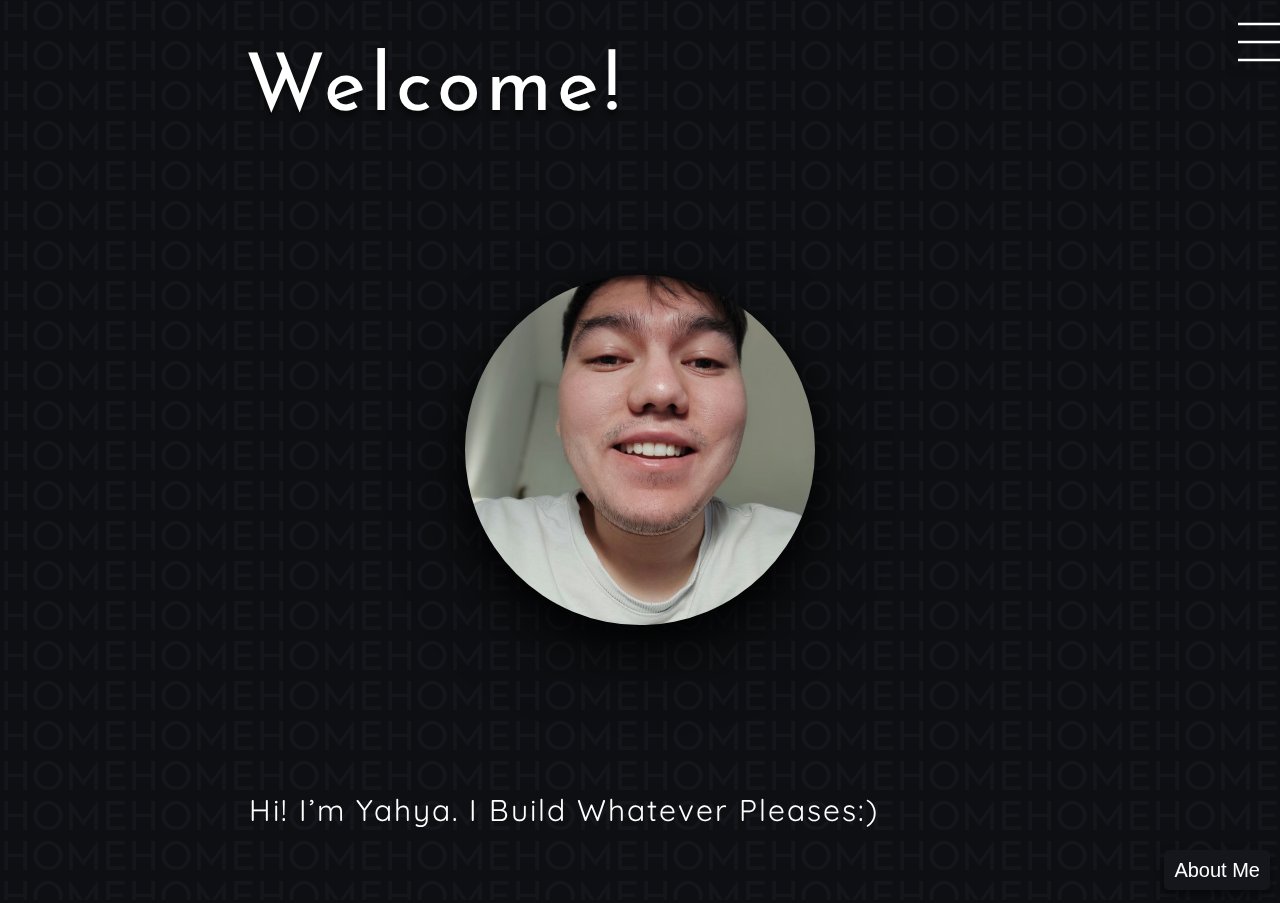
==== index.html @ c784afef "Fixes, Cleanings, New UIs, Optimizing For Mobile Paths, UX, Cleaner Code, + UIs, No Blurs On Mobile," ====
<!DOCTYPE html>
<html lang="en" dir="ltr">
  <head>
    <meta charset="utf-8">
    <meta name="viewport" content="initial-scale=1.0, width=device-width">

    <link rel="stylesheet" href="/css/common.css">
    <link rel="stylesheet" href="/css/styles.css">
    <link rel="stylesheet" href="/css/master.css">

    <script type="module" src="/js/main.js"></script>

    <title>woXrooX</title>
  </head>
  <body>

    <background>
      <canvas></canvas>
    </background>

    <button type="button"><img src="/svg/menu.svg"></button>

    <menu>

      <a href="#home">Home</a>

      <a href="#questions">FAQ</a>

      <a href="#experiences">Skills / Experiences</a>

      <a href="#history">My Journey</a>

      <a href="#connexion">Connexion</a>

      <a href="#credits">Credits</a>

    </menu>

    <section id="home">

      <header>Welcome!</header>

      <main>

        <img src="/images/me.jpg" class="me movement">

      </main>

      <footer>

        <p>Hi! I’m Yahya. I Build Whatever Pleases:)</p>

        <button value="About Me">About Me</button>

      </footer>

      <more>
        I am a full-stack web developer but don't want to limit myself to only web development. I never finished a University nor got any BS degree. Despite not being a student I am spending my lifetime learning interesting things. Other than programming I am interested in photo and video editing, math, physics, playing video games, playing football IRL and working out. Following pages try to showcase some of my knowledge and experiences.
      </more>

    </section>

    <section id="questions">
      <header>FAQ</header>

      <main>

        <img src="/images/ask.jpg" class="themeImageCenter">

      </main>

      <footer>

        <!-- <p>If You Can't Find An Answer To Your Question Feel Free To Contact Me</p> -->
        <p>Frequently Asked Questions</p>

        <button value="Go To FAQ">Go To FAQ</button>

      </footer>

      <more>

        <p>Where are You from?</p>
        <p>I was born in Kokand, Uzbekistan 🇺🇿.</p>

        <p>Where do You live?</p>
        <p>Currently I live in Warsaw, Poland 🇵🇱.</p>

        <p>What languages do You know?</p>
        <p>Uzbek is my native language. My English and Russian language skills are at a professional level.</p>

        <p>Do You have a CS degree or related one?</p>
        <p>No, I am a full self taught programmer.</p>

        <p>What's your operating system of choice?</p>
        <p>My choice of OS is Linux with that being said I used to use Windows for a long period of time and MacOS is a Unix-like OS so using all of them won't be a problem.</p>

        <p>What's your web stack?</p>
        <p>
          OS: Unix-like OS.
          <br>Databases: SQL and NoSQL.
          <br>Back-End: C++ / PHP / Python / JavaScript.
          <br>Front-End: HTML / CSS / JavaScript.
          <br><i style="font-size: 0.7em;">(Every framework / library based on the mentioned languages can be included in my stack.)</i>
        </p>

        <p>What kind of environment would You like to work in?</p>
        <p>Ideal place for me is where I am surrounded by creative minds, different thinkers who can think out of the box and push the limits and most important a place with positive vibes! I think these attributes are the definition of success and allow new ideas to come to live with ease.</p>

        <p>Would You like to work remotely or in an office?</p>
        <p>Each of the options has pros and cons. I personally like working from home, especially when it comes to creating software. As long as we have electricity, internet connection and a laptop we can work from anywhere in the world. With that being said, when it comes to communicating with people I prefer to have a conversation in real life, physically close and most importantly eye to eye contact. In the end of the day it depends and we choose what benefits more for the people.</p>

        <p>Are You allowed to work in X country?</p>
        <p>General speaking, I'm allowed to work remotely anywhere in the world.</p>

        <p>Can You fix printers?</p>
        <p>No! Yes but Nooo!!!</p>

      </more>

    </section>

    <section id="experiences">
      <header>Experiences</header>

      <main>

        <img src="/images/skills4.jpg" class="themeImageCenter">

      </main>

      <footer>

        <p>Skills And Experiences Timeline</p>

        <button value="Show Me What You Got!">Show Me What You Got!</button>

      </footer>

      <more>

        <section class="years"></section>

      </more>

    </section>

    <section id="history">
      <header>My Journey</header>
      <main>
        <img src="/images/road2.jpg" class="themeImageCenter">
      </main>
      <footer>
        <p>How I Became Interested In Programming?</p>
        <button value="Continue Reading">Continue Reading</button>
      </footer>
      <more>

        It all started in summer 2012, the year I got my first PC and became addicted to playing video games! I started thinking about making my own game and the journey began. Google Search and YouTube were my best friends because I hadn't got any teachers, relatives or friends who had programming knowledge. That year I discovered Java and made a simple “Snake” game which runs on CLI. While making the “Snake” game I came across a few issues. First Java was not my language. Second I started thinking about my time management because I was still playing lots of video games and I felt like wasting my time. Time management issues made me question my interest in making video games. I thought If I make a good game then it may become a source of wasting time. Finally I decided to not make games. I was thinking how to direct my knowledge for the better. At that time “Facebook” was famous and their simple idea was “Connecting People”. I loved their website but found a few missing pieces to make “Facebook” a masterpiece and again I came back to my good old friends Google Search and Youtube. I searched a lot on how to make a simple website later I found that PHP is the language to go (Still 2012) if I want to build websites. Yeah PHP is good. I liked it. Learned language syntax then started cloning “Facebook” from scratch. While building my social network I faced new challenges. So far I never worked with databases but in social networks everything is data. I needed to learn how to store data, access, update and delete it. I found MySQL, later understood, all SQL databases are similar. I forgot to mention about HTML, CSS, JavaScript (Simple Vanilla JS no frameworks yet). I learned just enough of the front-end languages to make my website look good. Meanwhile I made one commercial static website which was my first income (I am still in college). Entering to Web Development introduced me to new doors, new programming languages, new challenges most importantly my vision became broader. I didn't stick only to PHP. I was playing with C/C++, Assembly, NodeJS, and Python . Desktop apps were interesting to make and use them compared to web browsers so I was thinking of integrating my website to a desktop app. When I was bored of coding I always played with Photoshop. It was my second biggest interest at that time. I was so interested in video editing but my PC wasn't powerful enough to handle high performance tasks so I left that field for the future. My main focus was on web development. At that time I didn't know Front-End or Back-End names. I just build anything to make it work. I tried Python’s Flask. I liked it. It was so fast to finish the projects but not the best performance on production. I tried NodeJS for the back-end. It was smooth but I didn't like using JavaScript as a backend language. I tried every new trend because I didn't want to be left behind. Vue, React, Cordova for Mobile, Electron For Desktop almost every new trend. So Yeah this is my "Journey To Programming".

      </more>


    </section>

    <section id="connexion">
      <header>Connexion</header>
      <main>
        <span><img class="eMail" src="/svg/eMail.svg">woXrooX@gmail.com</span>
      </main>
      <footer>
        <a target="_blank" href="https://github.com/woXrooX"><img src="/svg/github.svg"></a>
        <a target="_blank" href="https://twitter.com/woXrooX"><img src="/svg/twitter.svg"></a>
        <a target="_blank" href="https://www.youtube.com/channel/UCU_LrFR7nilJpxT38iIR6XA"><img src="/svg/youTube.svg"></a>
        <a target="_blank" href="https://www.instagram.com/woXrooX/"><img src="/svg/instagram.svg"></a>
        <a target="_blank" href="https://www.linkedin.com/in/woxroox/"><img src="/svg/linkedin.svg"></a>
      </footer>
    </section>

    <section id="credits">
      <header>Huge Thanks!</header>
      <main>

        <p>
          <b>Needs No Introduction</b>
          <a target="_blank" href="https://stackoverflow.com">Stackoverflow</a>
        </p>

        <p>
          <b>The Best Place For Documentations For Web Development</b>
          <a target="_blank" href="https://developer.mozilla.org">the Mozilla Developer Network</a>
        </p>

        <p>
          <b>Beautiful Fonts And Icons</b>
          <a target="_blank" href="https://fonts.google.com">Google Fonts</a>
        </p>

        <p>
          <b>Lovely Fonts</b>
          <a target="_blank" href="https://www.dafont.com">Dafont</a>
        </p>

        <p>
          <b>Awesome Color Palettes</b>
          <a target="_blank" href="https://colorhunt.co">Color Hunt</a>
        </p>

        <p>
          <b>Gorgeous Images For Everyone</b>
          <a target="_blank" href="https://unsplash.com">Unsplash</a>
        </p>

        <p>
          <b>Free SVG Vectors For Commercial Use.</b>
          <a target="_blank" href="https://www.svgrepo.com/">SVG Repo</a>
        </p>

      </main>
    </section>

  </body>
</html>
---- css/common.css ----
*{
  margin: 0px;padding: 0px;
  box-sizing: border-box;
  outline: none;
  text-decoration: none;

  /* Remove Mobile Tap Highlight */
  -webkit-tap-highlight-color: transparent;

}



/* Remove Default Scroll Bar */
*{
  -ms-overflow-style: none;
  scrollbar-width: none;
}
*::-webkit-scrollbar{
  display: none;

}

/***************** Fonts START */
/* Demo */
/* @font-face{
  font-family: demo;
  src:url(../fonts/JosefinSans.ttf);
} */

/* Title */
@font-face{
  font-family: JosefinSans;
  src:url("/fonts/JosefinSans.ttf");
}

/* Body */
@font-face{
  font-family: Quicksand;
  src:url("/fonts/Quicksand.ttf");
}

/* History */
@font-face{
  font-family: Dosis;
  src:url("/fonts/Dosis.ttf");
}

/* Questions */
@font-face{
  font-family: VarelaRound;
  src:url("/fonts/VarelaRound.ttf");
}
/***************** Fonts END */
---- css/styles.css ----
.movement{
  animation-name: movement;
  animation-duration: calc(var(--transition-velocity) * 20);
  animation-delay: var(--transition-velocity);
  animation-iteration-count: infinite;
  animation-direction: alternate;
}
@keyframes movement {
  0%{transform: scale(1) translate(0%, 0%);}
  20%{transform: scale(1.04) translate(2%, 0%);}
  40%{transform: scale(1) translate(0%, 0%);}
  60%{transform: scale(1.03) translate(0%, 1%);}
  80%{transform: scale(1.01) translate(0%, 0%);}
  100%{transform: scale(1.05) translate(-1%, -0.5%);}
}
---- css/master.css ----
:root{
  --z-minus: -1;
  --z-body: 1;
  --z-background: 2;
  --z-background-cover: 3;
  --z-section: 4;
  --z-more-button: 5;
  --z-menu-button: 6;
  --z-menu: 7;

  --color-highlight: red;
  --color-background: rgba(14, 15, 18, 1);
  --color-middleground: rgba(21, 22, 27, 1);
  --color-foreground: rgba(91, 100, 110, 1);
  --color-font: #ffffff;
  --color-font-secondary: #cccccc;

  --transition-velocity: 500ms;
  --fade-in-motion-range: 40px;
  --motion-range: 100px;
  --animation-duration: 500ms;

  --radius: 5px;
  --padding: 10px;
}

body{
  background-color: var(--color-background);

  color: var(--color-font);
  font-family: Quicksand;
  font-size:10px;

  height: 100vh;
  width: 100vw;

  display: grid;
  place-items: center;
  overflow: hidden;
}

/* Background START */
body > background{
  /* Grids */
  /* background-image:
    radial-gradient(circle at center center, transparent 0%,rgb(33,33,33) 99%),
    repeating-linear-gradient(0deg, rgba(163, 163, 163,0.2) 0px, rgba(163, 163, 163,0.2) 1px,transparent 1px, transparent 20px),
    repeating-linear-gradient(90deg, rgba(163, 163, 163,0.2) 0px, rgba(163, 163, 163,0.2) 1px,transparent 1px, transparent 20px),
    linear-gradient(90deg, rgb(33,33,33),rgb(33,33,33)); */

  width: 100vw;
  height: 100vh;

}
body > background::after{
  content: "";

  width: 100%;
  height: 100%;

  position: fixed;
  top: 0px;
  left: 0px;
  z-index: var(--z-background-cover);

  transition: var(--transition-velocity) ease-in-out;
  transition-property: background-color, backdrop-filter, box-shadow;

}
body > background.moreShown::after{
  background-color: rgba(0, 0, 0, 0.5);
  backdrop-filter: blur(3px);

  box-shadow:
    inset 0px 0px 200px 50px rgba(0, 0, 0, 0.8),
    inset 0px 0px 100px 10px rgba(0, 0, 0, 0.5),
    inset 0px 0px 500px 20px rgba(0, 0, 0, 0.3)
  ;
}
body > background > canvas{
  position: relative;
  z-index: var(--z-background);

  transition: var(--transition-velocity) ease-in-out;
  transition-property: transform;

}
body > background.moreShown > canvas{
  transform: scale(1.2);

}
/* Background END */


/* Menu START */
body > button{
  appearance: none;
  all: unset;

  cursor: pointer;

  background-color: rgba(0, 0, 0, 0.05);
  backdrop-filter: blur(1px);

  padding: 2px 12px;

  border-radius: var(--radius);

  position: fixed;
  top: 10px;
  right: -30px;
  z-index: var(--z-menu-button);

  transition: calc(var(--transition-velocity) / 3) ease-in;
  transition-property: right, background-color, backdrop-filter;
}
body > button:where(:hover, :focus){
  background-color: rgba(0, 0, 0, 0.2);
  backdrop-filter: blur(5px);

  right: 10px;

}
body > button > img{
  height: 60px;
  width: 60px;

}

body > menu{
  background-color: rgba(0, 0, 0, 0.7);
  backdrop-filter: blur(20px);

  width: 100vw;
  height: 100vh;

  opacity: 0;
  pointer-events: none;
  display: flex;
  flex-direction: column;
  align-items: center;
  justify-content: space-around;

  padding: 20vh 0px;

  position: fixed;
  top: 0px;
  right: 0px;
  bottom: 0px;
  left: 0px;
  z-index: var(--z-menu);

  transition: calc(var(--transition-velocity) / 2) ease-in-out;
  transition-property: opacity;

}
body > menu.show{
  opacity: 1;
  pointer-events: all;

}
body > menu > a{
  color: var(--color-font);
  text-transform: uppercase;
  font-size: 3em;
  letter-spacing: 2px;

  padding: var(--padding);

  transition: calc(var(--transition-velocity) / 4) ease-in;
  transition-property: color, letter-spacing;

}
body > menu > a:where(:hover, :focus, :active, [active]){
  color: var(--color-highlight);
  letter-spacing: 4px;

}
/* Menu END */

body > section{
  opacity: 0;
  overflow: hidden;
  display: grid;
  grid-template-rows: 20vh 60vh 20vh auto;
  place-items: center;

  width: 100vw;
  max-width: 1000px;
  height: 100vh;

  position: fixed;
  z-index: var(--z-minus);

}
body > section:target{
  opacity: 1;
  z-index: var(--z-section);
  animation: fadeIn calc(var(--animation-duration) / 2);

}
@keyframes fadeIn{
  0%{
    opacity: 0;
    transform: scale(0.95);
  }
  100%{
    opacity: 1;
    transform: scale(1);
  }
}
body > section:target.scrollable{
  overflow-y: scroll;

}
body > section > header{
  font-family: JosefinSans;

  font-size: 8em;
  text-align: left;
  letter-spacing: 5px;
  text-shadow: 0px 5px 5px rgba(0, 0, 0, 0.5);

  width: 80%;
  padding: 5vh 5px;

}
body > section > main{
  height: 100%;
  width: 100%;
  padding: var(--padding);

}
body > section > main > img.themeImageRight{
  object-fit: cover;

  box-shadow: 0px 0px 20px 5px rgba(0, 0, 0, 0.6);

  width: 60%;
  height: 80%;

  position: absolute;
  left: 80%;
  top: 70%;
  transform: translate(-70%, -70%);
  z-index: var(--z-minus);

}
body > section > main > img.themeImageCenter{
  object-fit: cover;

  box-shadow:
    0px 0px 20px 5px rgba(0, 0, 0, 0.6),
    0px 20px 80px -30px rgba(0, 0, 0, 1)
  ;

  width: 80%;
  height: 80%;
  border-radius: var(--radius);

  position: absolute;
  left: 50%;
  top: 50%;
  transform: translate(-50%, -50%);
  z-index: var(--z-minus);

}
body > section > footer{
  width: 100%;
  display: grid;
  grid-template-columns: 1fr auto;
  place-items: center;

  padding: var(--padding);
  padding-left: 0px;
}
body > section > footer > p{
  width: 80%;

  font-size: 3em;
  text-align: left;
  letter-spacing: 2px;

  padding: 10px 10px;
}

body > section > footer > button{
  font-size: 2em;
  color: var(--color-font);

  background-color: var(--color-middleground);
  border: unset;
  border-radius: var(--radius);
  box-shadow: 0px 5px 10px 0px rgba(0, 0, 0, 0.5);

  width: auto;
  height: 2em;
  padding: 0px var(--padding);

  cursor: pointer;

  position: fixed;
  right: var(--padding);
  bottom: var(--padding);

  /* top: calc(100vh - 50px);
  left: calc(100vw - 300px); */

  z-index: var(--z-more-button);

  transition: calc(var(--transition-velocity) / 4) ease-in-out background-color;

}
body > section > footer > button:hover{
  background-color: var(--color-background);

}


body > section > more{
  display: none;

  font-size: 2em;
  letter-spacing: 4px;
  line-height: 2em;
  text-align: justify;

  width: 100%;
  padding: calc(var(--padding) * 4);
  padding-bottom: calc(var(--padding) * 8);

}
body > section > more.show{
  display: block;

}


/******************* Home START */
body > section#home > main{
  display: grid;
  place-items: center;
  grid-gap: 50px;

}
body > section#home > main > img.me{
  object-fit: cover;

  width: 60vw;
  max-width: 350px;
  height: 60vw;
  max-height: 350px;

  border-radius: 100%;
  box-shadow:
    0px 10px 20px 5px rgba(0, 0, 0, 0.4),
    0px 20px 60px -10px rgba(0, 0, 0, 0.5),
    0px 30px 80px -10px rgba(0, 0, 0, 0.7)
  ;
}
/******************* Home END */

/******************* Questions START */
body > section#questions > more > p{
  opacity: 0;

  font-family: VarelaRound;
  font-size: 1em;
  letter-spacing: 2px;
  text-align:justify;

  padding: 0px 10px;

  filter: blur(3px);

  transform: translateY(calc(var(--motion-range) / 2));

  transition: var(--transition-velocity) ease-in;
  transition-property: transform, opacity, filter;

}
body > section#questions > more > p.observing{
  opacity: 1;

  filter: blur(0px);

  transform: translateY(0px);

}
body > section#questions > more > p:nth-child(odd){
  font-weight: bold;
}
body > section#questions > more > p:nth-child(even){
  margin-bottom: 30px;

}
/******************* Questions START */

/******************* Skill START */
/* Years START */
body > section#experiences > more > section.years{
  opacity: 0.5;
  display: flex;
  flex-direction: row;
  justify-content: space-between;
  align-items: center;

  margin-bottom: var(--padding);

  font-size: 0.8em;
  font-variant-numeric: slashed-zero;

}
body > section#experiences > more > section.years > span{
  text-align: center;

  width: 100%;

}
/* Years END */
body > section#experiences > more > span{
  font-size: 1.5em;
  font-family: VarelaRound;

}
/* Lifespan START */
body > section#experiences > more > span.lifespan{
  color: var(--color-font-secondary);
  font-family: Quicksand;

}
/* Lifespan END */
/* Progress Bar END */
body > section#experiences > more > div{
  background-color: var(--color-background);

  width: 100%;
  height: 30px;
  margin-bottom: 20px;
  margin-top: 5px;

  border-radius: 5px;
  box-shadow: 0px 2px 10px 5px rgba(0, 0, 0, 0.1);

}
body > section#experiences > more > div > div{
  background: linear-gradient(90deg, rgba(31,109,159,1) 32%, rgba(0,255,38,1) 100%);

  width: 0%;
  height: 100%;

  border-radius: 5px;

  transition: 500ms width cubic-bezier(.84,-0.01,.73,1.01);

}
/* Progress Bar END */
/******************* Skill END */

/******************* History START */
body > section#history > more{
  font-family: Dosis;

}
/******************* History END */

/******************* Contact START */
body > section#connexion > main{
  display: grid;
  place-items: center;
}
body > section#connexion > main > span{
  font-size: 4em;
  display: flex;
  flex-direction: column;
  align-items: center;

  transition: calc(var(--transition-velocity) / 2) ease;
  transition-property: letter-spacing;

}
body > section#connexion > main > span > img{
  height: 2em;
  width: 2em;
  transition: calc(var(--transition-velocity) / 2) ease;
  transition-property: transform;
}
body > section#connexion > footer{
  display: flex;
  flex-direction: row;
  align-items: center;
  justify-content: center;
  gap: 50px;
  padding: var(--padding);

}
body > section#connexion > footer > a > img{

  filter: brightness(0) invert(1);

  width: 80px;
  height: 80px;

  transition: calc(var(--transition-velocity) / 4) ease-in-out;
  transition-property: filter, transform;

}
body > section#connexion > footer > a > img:where(:hover, :focus, :active){
  transform: scale(1.2);
  filter: brightness(100%) invert(0);

}
/******************* Contact END */

/******************* Credits START */
body > section#credits > main{
  text-align: center;
  font-size: 1.5em;

}
body > section#credits > main > p{
  display: flex;
  gap: 10px;

  margin-bottom: 30px;

}
body > section#credits > main > p > a{
  color: var(--color-font-secondary);

}
body > section#credits > main > p > a:where(:hover, :focus, :active]){
  color: var(--color-font);
  text-decoration: underline;

}
/******************* Credits END */


/******************************* Max Width 1000px START */
@media screen and (max-width: 1000px) {
  body{
    font-size: 8px;
  }

  body > background.moreShown::after{
    background-color: rgba(0, 0, 0, 0.8);
    backdrop-filter: none;

    box-shadow:
      inset 0px 0px 200px 50px rgba(0, 0, 0, 0.8),
      inset 0px 0px 100px 10px rgba(0, 0, 0, 0.5),
      inset 0px 0px 500px 20px rgba(0, 0, 0, 0.3)
    ;
  }

  body > button{
    background-color: rgba(0, 0, 0, 0.1);
    backdrop-filter: none;

    top: 10px;
    right: 10px;
    z-index: var(--z-menu-button);

    transition: calc(var(--transition-velocity) / 3) ease-in;
    transition-property: background-color;
  }
  body > button:where(:hover, :focus){
    background-color: rgba(0, 0, 0, 0.3);
    backdrop-filter: none;

  }
  body > button > img{
    height: 40px;
    width: 40px;

  }

  body > menu{
    background-color: rgba(0, 0, 0, 0.9);

    backdrop-filter: none;

  }

  body > section{
    grid-template-rows: 15vh 50vh 35vh auto;

  }
  body > section > header{
    font-size: 6em;
    text-align: center;
    letter-spacing: 5px;

    width: 100%;
    padding: var(--padding);

  }
  body > section > main > img.themeImageRight{
    width: 70%;
    height: 60%;

    position: absolute;
    left: 80%;
    top: 40%;
    transform: translate(-80%, -40%);
    z-index: var(--z-minus);

  }
  body > section > main > img.themeImageCenter{
    width: 90%;
    height: 60%;
  }
  body > section > footer{
    width: 100%;
    display: grid;
    grid-template-columns: 1fr;
    place-items: center;

  }
  body > section > footer > p{
    font-size: 2em;
    text-align: center;

  }
  body > section > more{
    padding: var(--padding);

  }


  body > section#questions > more > p{
    filter: none;

  }


  body > section#experiences > more > section.years{
    display: none;

  }
  body > section#experiences > more > span{
    font-size: 1em;

  }


  body > section#connexion{
    grid-template-rows: 15vh auto auto;

  }
  body > section#connexion > main > span{
    font-size: 3em;

  }
  body > section#connexion > footer{
    display: flex;
    flex-flow: row wrap;
    justify-content: space-around;

    padding: var(--padding);

  }
  body > section#connexion > footer > a > img{
    width: 50px;
    height: 50px;

    transition: transform ease 250ms;

  }

  body > section#credits > main > p{
    font-size: 1.2em;

    display: flex;
    flex-direction: column;
    align-items: center;
    gap: 5px;

    margin-bottom: 20px;

  }

}
/******************************* Max Width 1000px END */
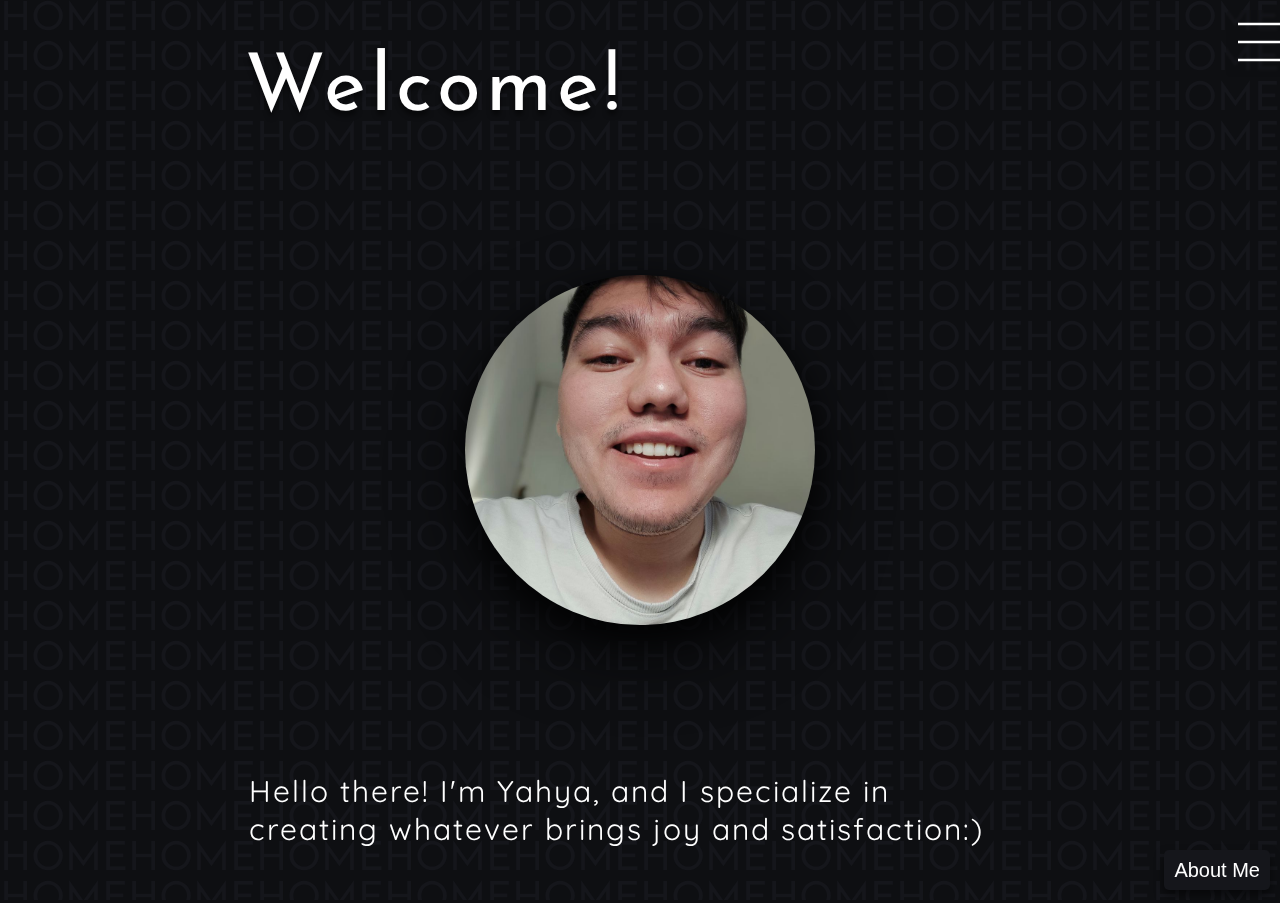
==== commit ecdd625e: "ChatGPT impr texts" ====
--- a/index.html
+++ b/index.html
@@ -4,11 +4,11 @@
     <meta charset="utf-8">
     <meta name="viewport" content="initial-scale=1.0, width=device-width">
 
-    <link rel="stylesheet" href="/css/common.css">
-    <link rel="stylesheet" href="/css/styles.css">
-    <link rel="stylesheet" href="/css/master.css">
-
-    <script type="module" src="/js/main.js"></script>
+    <link rel="stylesheet" href="css/common.css">
+    <link rel="stylesheet" href="css/styles.css">
+    <link rel="stylesheet" href="css/master.css">
+
+    <script type="module" src="js/main.js"></script>
 
     <title>woXrooX</title>
   </head>
@@ -18,7 +18,7 @@
       <canvas></canvas>
     </background>
 
-    <button type="button"><img src="/svg/menu.svg"></button>
+    <button type="button"><img src="svg/menu.svg"></button>
 
     <menu>
 
@@ -42,20 +42,20 @@
 
       <main>
 
-        <img src="/images/me.jpg" class="me movement">
-
-      </main>
-
-      <footer>
-
-        <p>Hi! I’m Yahya. I Build Whatever Pleases:)</p>
+        <img src="images/me.jpg" class="me movement">
+
+      </main>
+
+      <footer>
+
+        <p>Hello there! I'm Yahya, and I specialize in creating whatever brings joy and satisfaction:)</p>
 
         <button value="About Me">About Me</button>
 
       </footer>
 
       <more>
-        I am a full-stack web developer but don't want to limit myself to only web development. I never finished a University nor got any BS degree. Despite not being a student I am spending my lifetime learning interesting things. Other than programming I am interested in photo and video editing, math, physics, playing video games, playing football IRL and working out. Following pages try to showcase some of my knowledge and experiences.
+		I am a full-stack engineer without a formal university education or a computer science degree. Despite not having pursued traditional academic paths, I have devoted my lifetime to continuous learning. My diverse interests include photo and video editing, mathematics, physics, playing video games, engaging in real-life football, and maintaining a regular workout routine. The following pages aim to showcase some of my acquired knowledge and experiences.
       </more>
 
     </section>
@@ -65,13 +65,12 @@
 
       <main>
 
-        <img src="/images/ask.jpg" class="themeImageCenter">
-
-      </main>
-
-      <footer>
-
-        <!-- <p>If You Can't Find An Answer To Your Question Feel Free To Contact Me</p> -->
+        <img src="images/ask.jpg" class="themeImageCenter">
+
+      </main>
+
+      <footer>
+
         <p>Frequently Asked Questions</p>
 
         <button value="Go To FAQ">Go To FAQ</button>
@@ -125,7 +124,7 @@
 
       <main>
 
-        <img src="/images/skills4.jpg" class="themeImageCenter">
+        <img src="images/skills4.jpg" class="themeImageCenter">
 
       </main>
 
@@ -148,16 +147,26 @@
     <section id="history">
       <header>My Journey</header>
       <main>
-        <img src="/images/road2.jpg" class="themeImageCenter">
+        <img src="images/road2.jpg" class="themeImageCenter">
       </main>
       <footer>
         <p>How I Became Interested In Programming?</p>
         <button value="Continue Reading">Continue Reading</button>
       </footer>
       <more>
-
-        It all started in summer 2012, the year I got my first PC and became addicted to playing video games! I started thinking about making my own game and the journey began. Google Search and YouTube were my best friends because I hadn't got any teachers, relatives or friends who had programming knowledge. That year I discovered Java and made a simple “Snake” game which runs on CLI. While making the “Snake” game I came across a few issues. First Java was not my language. Second I started thinking about my time management because I was still playing lots of video games and I felt like wasting my time. Time management issues made me question my interest in making video games. I thought If I make a good game then it may become a source of wasting time. Finally I decided to not make games. I was thinking how to direct my knowledge for the better. At that time “Facebook” was famous and their simple idea was “Connecting People”. I loved their website but found a few missing pieces to make “Facebook” a masterpiece and again I came back to my good old friends Google Search and Youtube. I searched a lot on how to make a simple website later I found that PHP is the language to go (Still 2012) if I want to build websites. Yeah PHP is good. I liked it. Learned language syntax then started cloning “Facebook” from scratch. While building my social network I faced new challenges. So far I never worked with databases but in social networks everything is data. I needed to learn how to store data, access, update and delete it. I found MySQL, later understood, all SQL databases are similar. I forgot to mention about HTML, CSS, JavaScript (Simple Vanilla JS no frameworks yet). I learned just enough of the front-end languages to make my website look good. Meanwhile I made one commercial static website which was my first income (I am still in college). Entering to Web Development introduced me to new doors, new programming languages, new challenges most importantly my vision became broader. I didn't stick only to PHP. I was playing with C/C++, Assembly, NodeJS, and Python . Desktop apps were interesting to make and use them compared to web browsers so I was thinking of integrating my website to a desktop app. When I was bored of coding I always played with Photoshop. It was my second biggest interest at that time. I was so interested in video editing but my PC wasn't powerful enough to handle high performance tasks so I left that field for the future. My main focus was on web development. At that time I didn't know Front-End or Back-End names. I just build anything to make it work. I tried Python’s Flask. I liked it. It was so fast to finish the projects but not the best performance on production. I tried NodeJS for the back-end. It was smooth but I didn't like using JavaScript as a backend language. I tried every new trend because I didn't want to be left behind. Vue, React, Cordova for Mobile, Electron For Desktop almost every new trend. So Yeah this is my "Journey To Programming".
-
+		It all began in the summer of 2012 when I got my first computer and got hooked on playing video games. I started dreaming of creating my own game, and that's when my journey started. Since I didn't have any teachers, relatives, or friends who knew programming, Google Search and YouTube became my best buddies.
+
+		In that year, I stumbled upon Java and crafted a simple "Snake" game that ran on the command line. However, I faced a couple of issues – firstly, Java wasn't my forte, and secondly, managing my time became a challenge as I was still engrossed in playing video games. This made me question whether making games was worth my time, fearing it might be a source of wasting precious moments. Eventually, I decided to shift my focus.
+
+		Around that time, "Facebook" was gaining popularity with its simple idea of "Connecting People". Inspired by their concept, I sought to improve it by filling in some missing pieces. Once again, Google Search and YouTube came to my rescue. I delved into PHP, the language of choice for website building in 2012. I liked PHP, learned its syntax, and began cloning "Facebook" from scratch.
+
+		Creating a social network brought forth new challenges. While I had never worked with databases before, social networks revolved around data. I had to learn how to store, access, update, and delete data, leading me to MySQL. I also picked up HTML, CSS, and simple Vanilla JS to make my website visually appealing.
+
+		In the midst of this, I developed a commercial static website, marking my first income while still in college. Web development opened new doors, introducing me to different programming languages and challenges. I ventured beyond PHP, exploring C/C++, Assembly, NodeJS, and Python. Desktop apps caught my interest, prompting me to consider integrating my website into a desktop application.
+
+		When I needed a break from coding, I turned to Photoshop, making it my second significant interest. Although I was fascinated by video editing, my PC lacked the power for high-performance tasks, leading me to postpone that field for the future. Web development remained my primary focus.
+
+		At that time, I didn't know the terms Front-End or Back-End; I just built things to make them work. I experimented with Python's Flask and liked its speed for project completion, even though it didn't offer the best performance on production. I also tried NodeJS for the back-end, finding it smooth but disliking JavaScript as a back-end language. I embraced every new trend, from Vue and React to Cordova for Mobile and Electron for Desktop. And this is my "Journey To Programming."
       </more>
 
 
@@ -166,14 +175,14 @@
     <section id="connexion">
       <header>Connexion</header>
       <main>
-        <span><img class="eMail" src="/svg/eMail.svg">woXrooX@gmail.com</span>
-      </main>
-      <footer>
-        <a target="_blank" href="https://github.com/woXrooX"><img src="/svg/github.svg"></a>
-        <a target="_blank" href="https://twitter.com/woXrooX"><img src="/svg/twitter.svg"></a>
-        <a target="_blank" href="https://www.youtube.com/channel/UCU_LrFR7nilJpxT38iIR6XA"><img src="/svg/youTube.svg"></a>
-        <a target="_blank" href="https://www.instagram.com/woXrooX/"><img src="/svg/instagram.svg"></a>
-        <a target="_blank" href="https://www.linkedin.com/in/woxroox/"><img src="/svg/linkedin.svg"></a>
+        <span><img class="eMail" src="svg/eMail.svg">yahya@woXrooX.com</span>
+      </main>
+      <footer>
+        <a target="_blank" href="https://github.com/woXrooX"><img src="svg/github.svg"></a>
+        <a target="_blank" href="https://twitter.com/YahyaaRahimov"><img src="svg/twitter.svg"></a>
+        <a target="_blank" href="https://www.youtube.com/@woXrooX"><img src="svg/youTube.svg"></a>
+        <a target="_blank" href="https://www.instagram.com/yahyaarahimov/"><img src="svg/instagram.svg"></a>
+        <a target="_blank" href="https://www.linkedin.com/in/woxroox/"><img src="svg/linkedin.svg"></a>
       </footer>
     </section>
 
--- a/css/common.css
+++ b/css/common.css
@@ -31,24 +31,24 @@
 /* Title */
 @font-face{
   font-family: JosefinSans;
-  src:url("/fonts/JosefinSans.ttf");
+  src:url("../fonts/JosefinSans.ttf");
 }
 
 /* Body */
 @font-face{
   font-family: Quicksand;
-  src:url("/fonts/Quicksand.ttf");
+  src:url("../fonts/Quicksand.ttf");
 }
 
 /* History */
 @font-face{
   font-family: Dosis;
-  src:url("/fonts/Dosis.ttf");
+  src:url("../fonts/Dosis.ttf");
 }
 
 /* Questions */
 @font-face{
   font-family: VarelaRound;
-  src:url("/fonts/VarelaRound.ttf");
+  src:url("../fonts/VarelaRound.ttf");
 }
 /***************** Fonts END */
--- a/css/master.css
+++ b/css/master.css
@@ -558,7 +558,6 @@
     background-color: rgba(0, 0, 0, 0.1);
     backdrop-filter: none;
 
-    top: 10px;
     right: 10px;
     z-index: var(--z-menu-button);
 
@@ -636,8 +635,32 @@
 
 
   body > section#experiences > more > section.years{
-    display: none;
-
+    font-size: 0.6em;
+
+  }
+  body > section#experiences > more > section.years > span{
+    visibility: hidden;
+    position: relative;
+
+  }
+  body > section#experiences > more > section.years > span:not(:first-child, :last-child)::after{
+    content: '•';
+
+    visibility: visible;
+
+    font-size: 1em;
+
+    position: absolute;
+    left: 0px;
+    top: 0px;
+    bottom: 0px;
+    right: 0px;
+
+
+  }
+  body > section#experiences > more > section.years > span:where(:first-child, :last-child){
+    visibility: visible;
+    font-weight: bold;
   }
   body > section#experiences > more > span{
     font-size: 1em;
